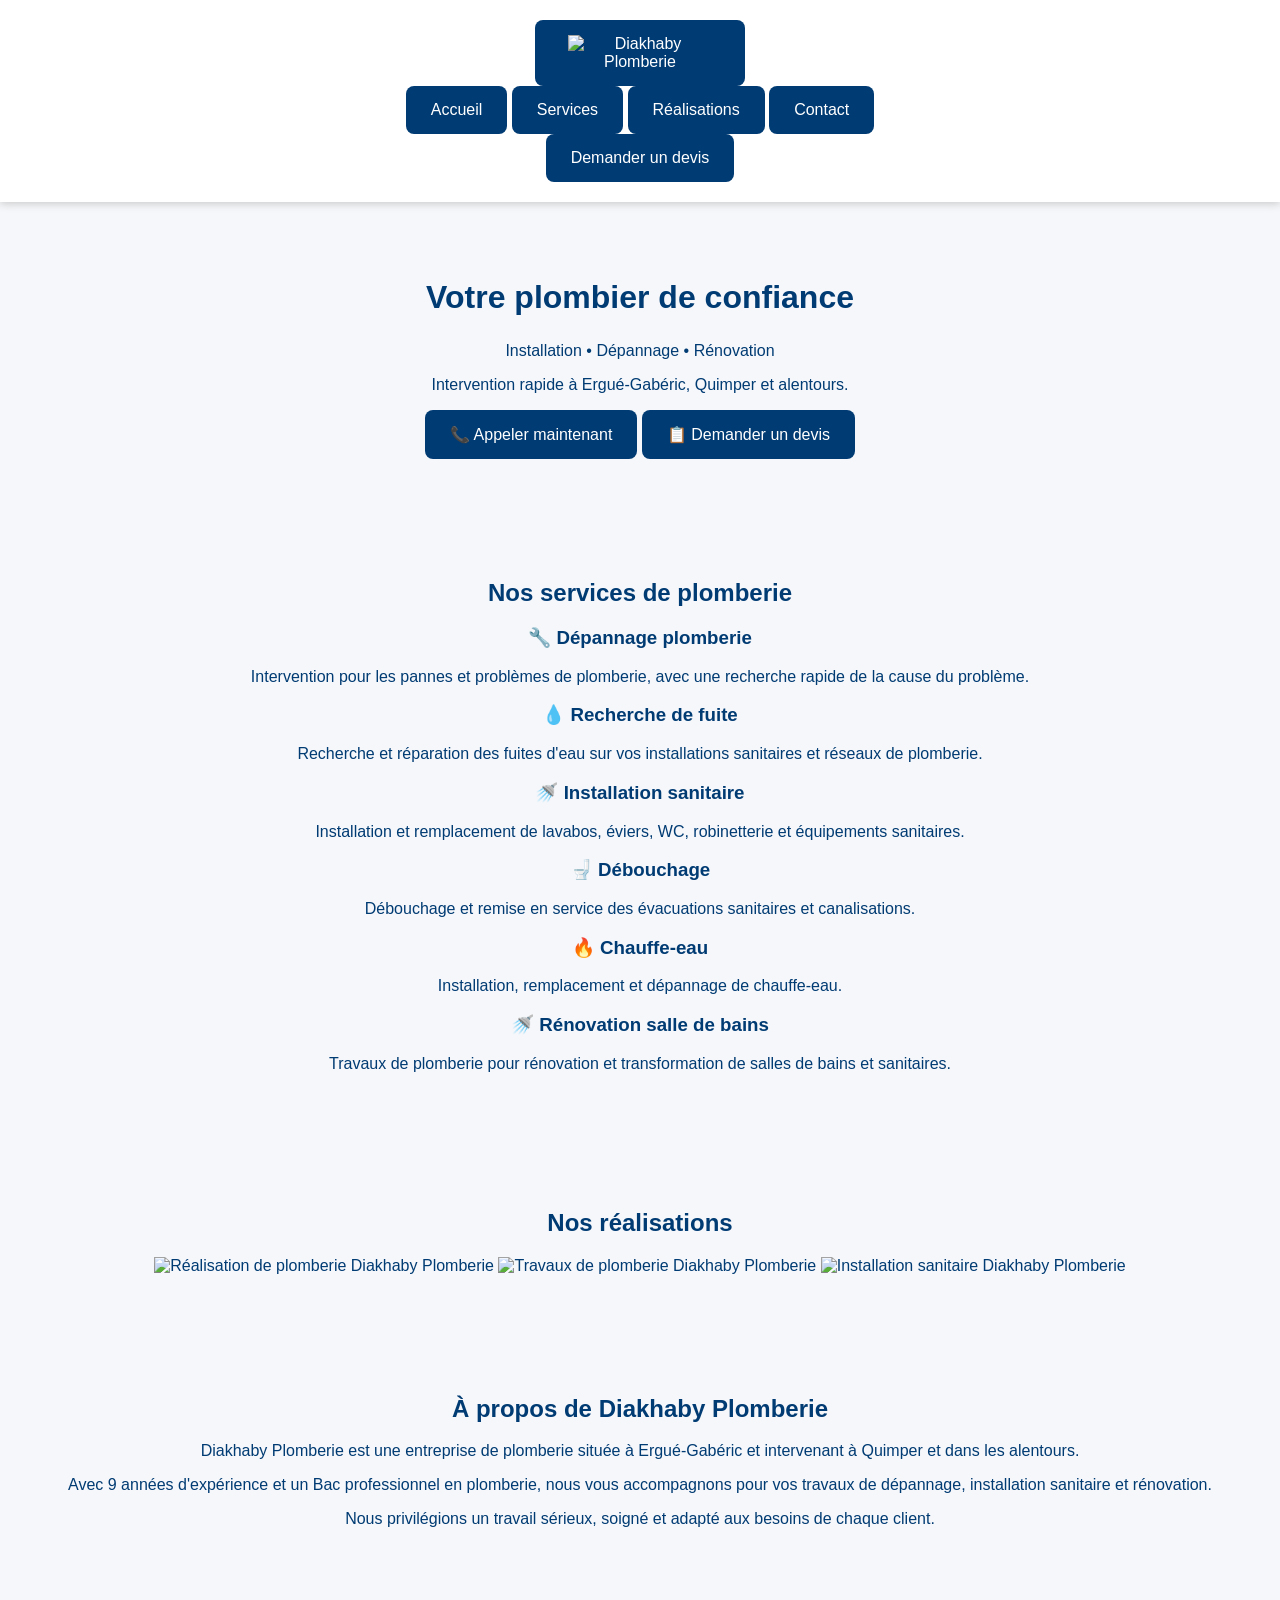
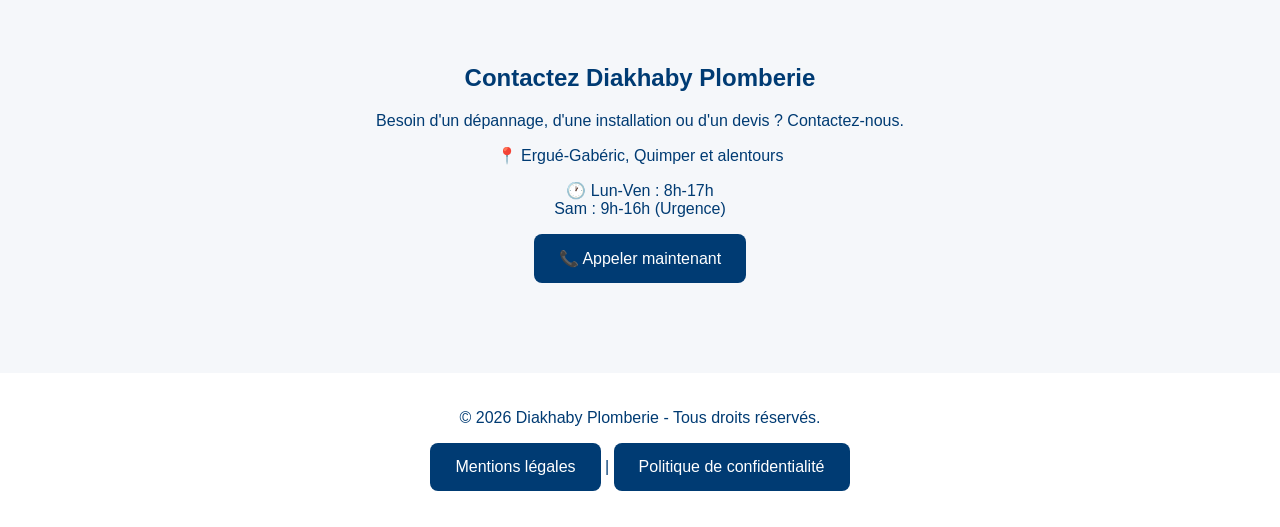
==== index.html @ 9fbe5720 "Add initial HTML structure for Diakhaby Plomberie" ====
<!DOCTYPE html> <html lang="fr"> <head> <meta charset="UTF-8"> <meta name="viewport" content="width=device-width, initial-scale=1.0"> <!-- Validation Google Search Console --> <meta name="google-site-verification" content="kRph4mDuFv5v7_t5MDQ_tjcLid57PciaJRAQeQIteSM"> <!-- Référencement --> <title>Diakhaby Plomberie | Plombier à Ergué-Gabéric et Quimper</title> <meta name="description" content="Diakhaby Plomberie, plombier à Ergué-Gabéric et Quimper. Dépannage plomberie, recherche de fuite, installation sanitaire, débouchage, chauffe-eau et rénovation de salle de bains. Devis gratuit."> <meta name="author" content="Diakhaby Plomberie"> <meta name="robots" content="index, follow"> <!-- Favicon --> <link rel="icon" type="image/png" href="images/logo.png"> <!-- Feuille de style --> <link rel="stylesheet" href="style.css"> </head> <body> <!-- HEADER --> <header> <div class="container header-container"> <a href="index.html" class="logo"> <img src="images/logo.png" alt="Diakhaby Plomberie"> </a> <nav> <a href="#accueil">Accueil</a> <a href="#services">Services</a> <a href="#realisations">Réalisations</a> <a href="#contact">Contact</a> </nav> <a href="#contact" class="btn">Demander un devis</a> </div> </header> <!-- ACCUEIL --> <main> <section id="accueil" class="hero"> <div class="hero-content"> <h1>Votre plombier de confiance</h1> <p> Installation • Dépannage • Rénovation </p> <p> Intervention rapide à Ergué-Gabéric, Quimper et alentours. </p> <div class="hero-buttons"> <a href="tel:+33XXXXXXXXX" class="btn"> 📞 Appeler maintenant </a> <a href="#contact" class="btn"> 📋 Demander un devis </a> </div> </div> </section> <!-- SERVICES --> <section id="services" class="section"> <div class="container"> <h2>Nos services de plomberie</h2> <div class="services-grid"> <article class="service-card"> <h3>🔧 Dépannage plomberie</h3> <p> Intervention pour les pannes et problèmes de plomberie, avec une recherche rapide de la cause du problème. </p> </article> <article class="service-card"> <h3>💧 Recherche de fuite</h3> <p> Recherche et réparation des fuites d'eau sur vos installations sanitaires et réseaux de plomberie. </p> </article> <article class="service-card"> <h3>🚿 Installation sanitaire</h3> <p> Installation et remplacement de lavabos, éviers, WC, robinetterie et équipements sanitaires. </p> </article> <article class="service-card"> <h3>🚽 Débouchage</h3> <p> Débouchage et remise en service des évacuations sanitaires et canalisations. </p> </article> <article class="service-card"> <h3>🔥 Chauffe-eau</h3> <p> Installation, remplacement et dépannage de chauffe-eau. </p> </article> <article class="service-card"> <h3>🚿 Rénovation salle de bains</h3> <p> Travaux de plomberie pour rénovation et transformation de salles de bains et sanitaires. </p> </article> </div> </div> </section> <!-- REALISATIONS --> <section id="realisations" class="section"> <div class="container"> <h2>Nos réalisations</h2> <div class="realisations-grid"> <img src="images/realisation1.jpg" alt="Réalisation de plomberie Diakhaby Plomberie"> <img src="images/realisation2.jpg" alt="Travaux de plomberie Diakhaby Plomberie"> <img src="images/realisation3.jpg" alt="Installation sanitaire Diakhaby Plomberie"> </div> </div> </section> <!-- À PROPOS --> <section id="apropos" class="section"> <div class="container"> <h2>À propos de Diakhaby Plomberie</h2> <p> Diakhaby Plomberie est une entreprise de plomberie située à Ergué-Gabéric et intervenant à Quimper et dans les alentours. </p> <p> Avec 9 années d'expérience et un Bac professionnel en plomberie, nous vous accompagnons pour vos travaux de dépannage, installation sanitaire et rénovation. </p> <p> Nous privilégions un travail sérieux, soigné et adapté aux besoins de chaque client. </p> </div> </section> <!-- CONTACT --> <section id="contact" class="section contact"> <div class="container"> <h2>Contactez Diakhaby Plomberie</h2> <p> Besoin d'un dépannage, d'une installation ou d'un devis ? Contactez-nous. </p> <p> 📍 Ergué-Gabéric, Quimper et alentours </p> <p> 🕐 Lun-Ven : 8h-17h<br> Sam : 9h-16h (Urgence) </p> <a href="tel:+33XXXXXXXXX" class="btn"> 📞 Appeler maintenant </a> </div> </section> </main> <!-- FOOTER --> <footer> <div class="container"> <p> © 2026 Diakhaby Plomberie - Tous droits réservés. </p> <p> <a href="mentions-legales.html">Mentions légales</a> | <a href="politique-confidentialite.html"> Politique de confidentialité </a> </p> </div> </footer>
---- style.css ----
body {
    margin: 0;
    font-family: Arial, sans-serif;
    background: #f5f7fa;
    color: #003B73;
    text-align: center;
}

header {
    background: white;
    padding: 20px;
    box-shadow: 0 2px 8px #ccc;
}

header img {
    width: 200px;
    max-width: 90%;
}

h1 {
    font-size: 32px;
}

section {
    padding: 50px 20px;
}

a {
    display: inline-block;
    background: #003B73;
    color: white;
    padding: 15px 25px;
    border-radius: 8px;
    text-decoration: none;
}

a:hover {
    background: #0B5ED7;
}

footer {
    margin-top: 40px;
    padding: 20px;
    background: white;
}
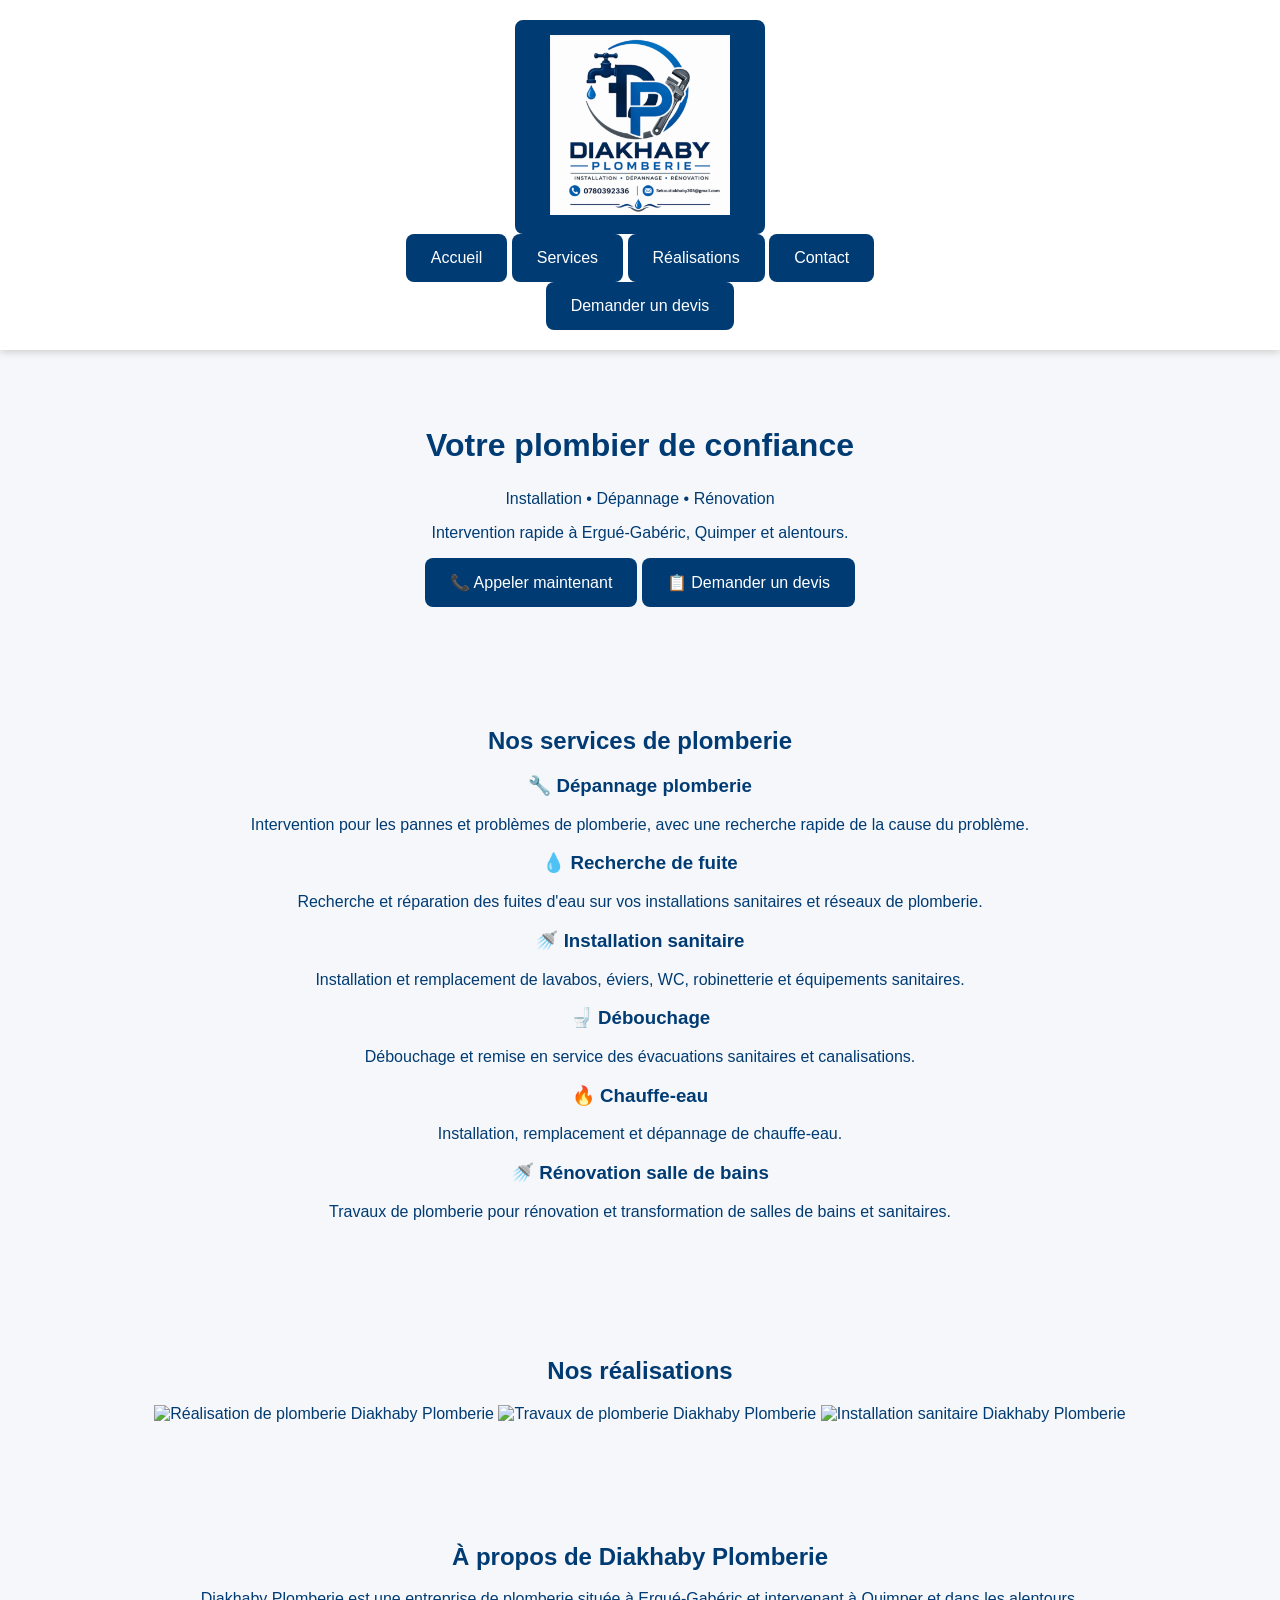
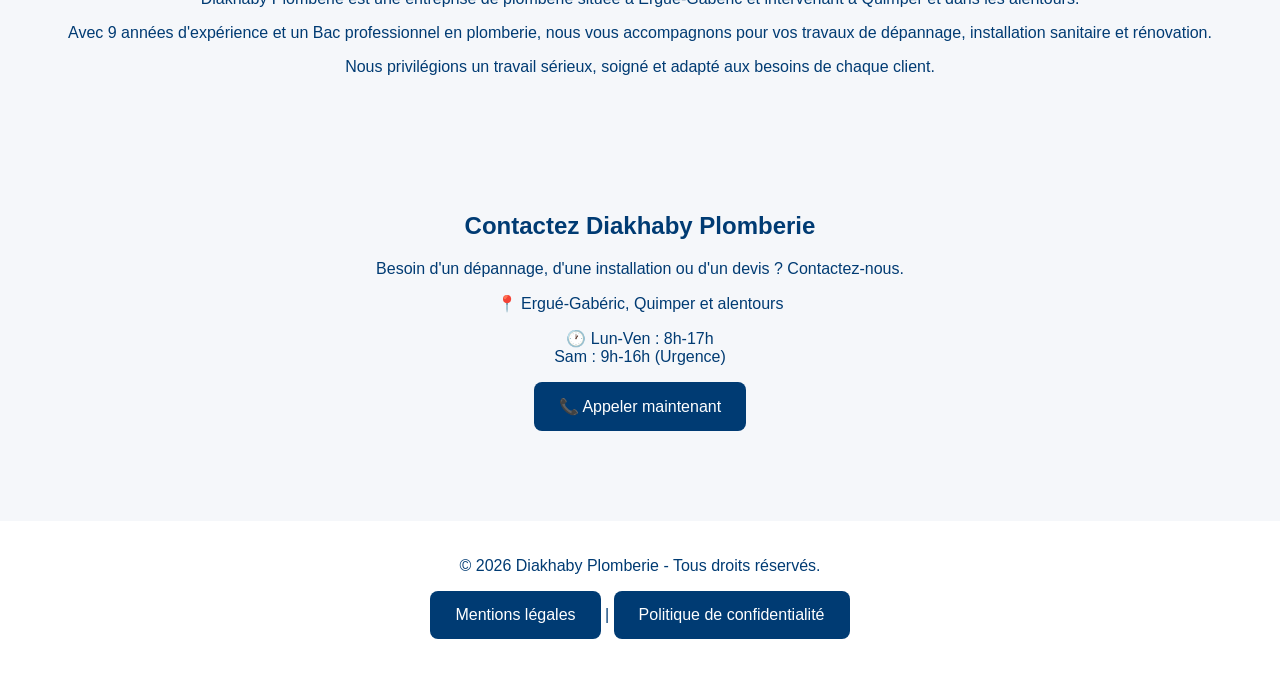
==== commit e0aa9c7c: "Update index.html" ====
--- a/index.html
+++ b/index.html
@@ -1 +1 @@
-<!DOCTYPE html> <html lang="fr"> <head> <meta charset="UTF-8"> <meta name="viewport" content="width=device-width, initial-scale=1.0"> <!-- Validation Google Search Console --> <meta name="google-site-verification" content="kRph4mDuFv5v7_t5MDQ_tjcLid57PciaJRAQeQIteSM"> <!-- Référencement --> <title>Diakhaby Plomberie | Plombier à Ergué-Gabéric et Quimper</title> <meta name="description" content="Diakhaby Plomberie, plombier à Ergué-Gabéric et Quimper. Dépannage plomberie, recherche de fuite, installation sanitaire, débouchage, chauffe-eau et rénovation de salle de bains. Devis gratuit."> <meta name="author" content="Diakhaby Plomberie"> <meta name="robots" content="index, follow"> <!-- Favicon --> <link rel="icon" type="image/png" href="images/logo.png"> <!-- Feuille de style --> <link rel="stylesheet" href="style.css"> </head> <body> <!-- HEADER --> <header> <div class="container header-container"> <a href="index.html" class="logo"> <img src="images/logo.png" alt="Diakhaby Plomberie"> </a> <nav> <a href="#accueil">Accueil</a> <a href="#services">Services</a> <a href="#realisations">Réalisations</a> <a href="#contact">Contact</a> </nav> <a href="#contact" class="btn">Demander un devis</a> </div> </header> <!-- ACCUEIL --> <main> <section id="accueil" class="hero"> <div class="hero-content"> <h1>Votre plombier de confiance</h1> <p> Installation • Dépannage • Rénovation </p> <p> Intervention rapide à Ergué-Gabéric, Quimper et alentours. </p> <div class="hero-buttons"> <a href="tel:+33XXXXXXXXX" class="btn"> 📞 Appeler maintenant </a> <a href="#contact" class="btn"> 📋 Demander un devis </a> </div> </div> </section> <!-- SERVICES --> <section id="services" class="section"> <div class="container"> <h2>Nos services de plomberie</h2> <div class="services-grid"> <article class="service-card"> <h3>🔧 Dépannage plomberie</h3> <p> Intervention pour les pannes et problèmes de plomberie, avec une recherche rapide de la cause du problème. </p> </article> <article class="service-card"> <h3>💧 Recherche de fuite</h3> <p> Recherche et réparation des fuites d'eau sur vos installations sanitaires et réseaux de plomberie. </p> </article> <article class="service-card"> <h3>🚿 Installation sanitaire</h3> <p> Installation et remplacement de lavabos, éviers, WC, robinetterie et équipements sanitaires. </p> </article> <article class="service-card"> <h3>🚽 Débouchage</h3> <p> Débouchage et remise en service des évacuations sanitaires et canalisations. </p> </article> <article class="service-card"> <h3>🔥 Chauffe-eau</h3> <p> Installation, remplacement et dépannage de chauffe-eau. </p> </article> <article class="service-card"> <h3>🚿 Rénovation salle de bains</h3> <p> Travaux de plomberie pour rénovation et transformation de salles de bains et sanitaires. </p> </article> </div> </div> </section> <!-- REALISATIONS --> <section id="realisations" class="section"> <div class="container"> <h2>Nos réalisations</h2> <div class="realisations-grid"> <img src="images/realisation1.jpg" alt="Réalisation de plomberie Diakhaby Plomberie"> <img src="images/realisation2.jpg" alt="Travaux de plomberie Diakhaby Plomberie"> <img src="images/realisation3.jpg" alt="Installation sanitaire Diakhaby Plomberie"> </div> </div> </section> <!-- À PROPOS --> <section id="apropos" class="section"> <div class="container"> <h2>À propos de Diakhaby Plomberie</h2> <p> Diakhaby Plomberie est une entreprise de plomberie située à Ergué-Gabéric et intervenant à Quimper et dans les alentours. </p> <p> Avec 9 années d'expérience et un Bac professionnel en plomberie, nous vous accompagnons pour vos travaux de dépannage, installation sanitaire et rénovation. </p> <p> Nous privilégions un travail sérieux, soigné et adapté aux besoins de chaque client. </p> </div> </section> <!-- CONTACT --> <section id="contact" class="section contact"> <div class="container"> <h2>Contactez Diakhaby Plomberie</h2> <p> Besoin d'un dépannage, d'une installation ou d'un devis ? Contactez-nous. </p> <p> 📍 Ergué-Gabéric, Quimper et alentours </p> <p> 🕐 Lun-Ven : 8h-17h<br> Sam : 9h-16h (Urgence) </p> <a href="tel:+33XXXXXXXXX" class="btn"> 📞 Appeler maintenant </a> </div> </section> </main> <!-- FOOTER --> <footer> <div class="container"> <p> © 2026 Diakhaby Plomberie - Tous droits réservés. </p> <p> <a href="mentions-legales.html">Mentions légales</a> | <a href="politique-confidentialite.html"> Politique de confidentialité </a> </p> </div> </footer>
+<!DOCTYPE html> <html lang="fr"> <head> <meta charset="UTF-8"> <meta name="viewport" content="width=device-width, initial-scale=1.0"> <!-- Validation Google Search Console --> <meta name="google-site-verification" content="kRph4mDuFv5v7_t5MDQ_tjcLid57PciaJRAQeQIteSM"> <!-- Référencement --> <title>Diakhaby Plomberie | Plombier à Ergué-Gabéric et Quimper</title> <meta name="description" content="Diakhaby Plomberie, plombier à Ergué-Gabéric et Quimper. Dépannage plomberie, recherche de fuite, installation sanitaire, débouchage, chauffe-eau et rénovation de salle de bains. Devis gratuit."> <meta name="author" content="Diakhaby Plomberie"> <meta name="robots" content="index, follow"> <!-- Favicon --> <link rel="icon" type="image/png" href="images/logo.png"> <!-- Feuille de style --> <link rel="stylesheet" href="style.css"> </head> <body> <!-- HEADER --> <header> <div class="container header-container"> <a href="index.html" class="logo"> <img src="logo.png.jpeg" alt="Diakhaby Plomberie"> </a> <nav> <a href="#accueil">Accueil</a> <a href="#services">Services</a> <a href="#realisations">Réalisations</a> <a href="#contact">Contact</a> </nav> <a href="#contact" class="btn">Demander un devis</a> </div> </header> <!-- ACCUEIL --> <main> <section id="accueil" class="hero"> <div class="hero-content"> <h1>Votre plombier de confiance</h1> <p> Installation • Dépannage • Rénovation </p> <p> Intervention rapide à Ergué-Gabéric, Quimper et alentours. </p> <div class="hero-buttons"> <a href="tel:+33780392336" class="btn"> 📞 Appeler maintenant </a> <a href="#contact" class="btn"> 📋 Demander un devis </a> </div> </div> </section> <!-- SERVICES --> <section id="services" class="section"> <div class="container"> <h2>Nos services de plomberie</h2> <div class="services-grid"> <article class="service-card"> <h3>🔧 Dépannage plomberie</h3> <p> Intervention pour les pannes et problèmes de plomberie, avec une recherche rapide de la cause du problème. </p> </article> <article class="service-card"> <h3>💧 Recherche de fuite</h3> <p> Recherche et réparation des fuites d'eau sur vos installations sanitaires et réseaux de plomberie. </p> </article> <article class="service-card"> <h3>🚿 Installation sanitaire</h3> <p> Installation et remplacement de lavabos, éviers, WC, robinetterie et équipements sanitaires. </p> </article> <article class="service-card"> <h3>🚽 Débouchage</h3> <p> Débouchage et remise en service des évacuations sanitaires et canalisations. </p> </article> <article class="service-card"> <h3>🔥 Chauffe-eau</h3> <p> Installation, remplacement et dépannage de chauffe-eau. </p> </article> <article class="service-card"> <h3>🚿 Rénovation salle de bains</h3> <p> Travaux de plomberie pour rénovation et transformation de salles de bains et sanitaires. </p> </article> </div> </div> </section> <!-- REALISATIONS --> <section id="realisations" class="section"> <div class="container"> <h2>Nos réalisations</h2> <div class="realisations-grid"> <img src="images/realisation1.jpg" alt="Réalisation de plomberie Diakhaby Plomberie"> <img src="images/realisation2.jpg" alt="Travaux de plomberie Diakhaby Plomberie"> <img src="images/realisation3.jpg" alt="Installation sanitaire Diakhaby Plomberie"> </div> </div> </section> <!-- À PROPOS --> <section id="apropos" class="section"> <div class="container"> <h2>À propos de Diakhaby Plomberie</h2> <p> Diakhaby Plomberie est une entreprise de plomberie située à Ergué-Gabéric et intervenant à Quimper et dans les alentours. </p> <p> Avec 9 années d'expérience et un Bac professionnel en plomberie, nous vous accompagnons pour vos travaux de dépannage, installation sanitaire et rénovation. </p> <p> Nous privilégions un travail sérieux, soigné et adapté aux besoins de chaque client. </p> </div> </section> <!-- CONTACT --> <section id="contact" class="section contact"> <div class="container"> <h2>Contactez Diakhaby Plomberie</h2> <p> Besoin d'un dépannage, d'une installation ou d'un devis ? Contactez-nous. </p> <p> 📍 Ergué-Gabéric, Quimper et alentours </p> <p> 🕐 Lun-Ven : 8h-17h<br> Sam : 9h-16h (Urgence) </p> <a href="tel:+33780392336" class="btn"> 📞 Appeler maintenant </a> </div> </section> </main> <!-- FOOTER --> <footer> <div class="container"> <p> © 2026 Diakhaby Plomberie - Tous droits réservés. </p> <p> <a href="mentions-legales.html">Mentions légales</a> | <a href="politique-confidentialite.html"> Politique de confidentialité </a> </p> </div> </footer>
